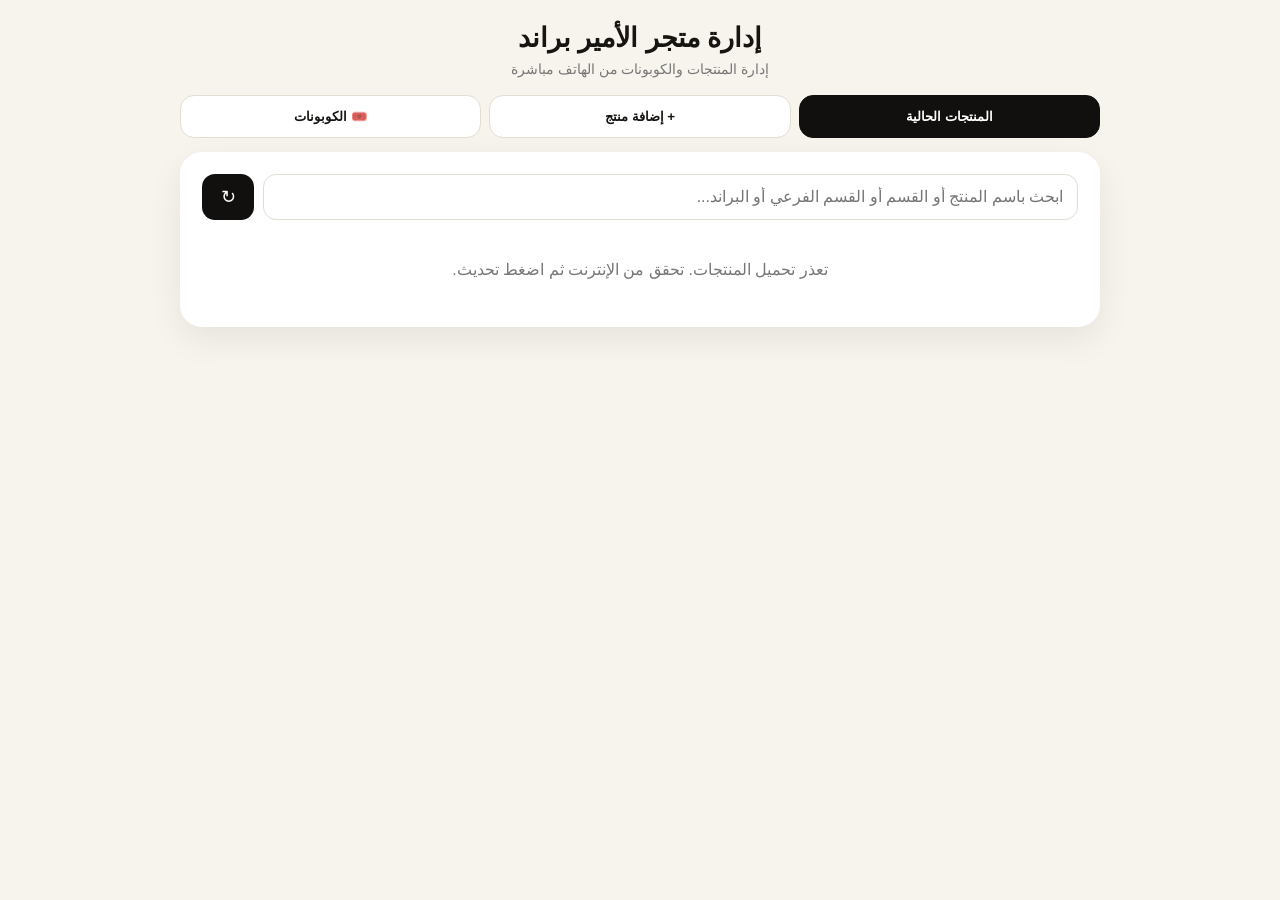
==== admin.html @ 3e689448 "Add subcategory field to product admin" ====
<!DOCTYPE html>
<html lang="ar" dir="rtl">
<head>
<meta charset="UTF-8">
<meta name="viewport" content="width=device-width, initial-scale=1, viewport-fit=cover">
<meta name="apple-mobile-web-app-capable" content="yes">
<meta name="mobile-web-app-capable" content="yes">
<meta name="apple-mobile-web-app-status-bar-style" content="default">
<meta name="apple-mobile-web-app-title" content="إدارة المتجر">
<meta name="theme-color" content="#f7f4ed">
<link rel="apple-touch-icon" sizes="180x180" href="assets/icon-180x180.png?v=10">
<title>إدارة المتجر | الأمير براند</title>
<style>
*{box-sizing:border-box}html{-webkit-text-size-adjust:100%}body{margin:0;padding-top:env(safe-area-inset-top);padding-bottom:env(safe-area-inset-bottom);background:#f7f4ed;color:#171512;font-family:Tahoma,Arial,sans-serif}.container{width:min(920px,calc(100% - 24px));margin:22px auto 55px}.header{text-align:center;margin-bottom:18px}.header h1{margin:0 0 7px;font-size:27px}.header p{margin:0;color:#777;font-size:14px}.tabs{display:grid;grid-template-columns:repeat(3,1fr);gap:8px;margin-bottom:14px}.tab{border:1px solid #e3ddd2;background:#fff;color:#171512;border-radius:14px;padding:13px 8px;font-weight:700;cursor:pointer}.tab.active{background:#11100e;color:#fff;border-color:#11100e}.card{background:#fff;border-radius:22px;padding:22px;box-shadow:0 12px 35px rgba(0,0,0,.07)}.hidden{display:none!important}.field{margin-bottom:17px}label{display:block;margin-bottom:7px;font-weight:bold;font-size:14px}input,textarea{width:100%;border:1px solid #e1ddd5;background:#fff;border-radius:13px;padding:13px 14px;font-size:16px;font-family:inherit;outline:none}input:focus,textarea:focus{border-color:#b68b3d}.combo{position:relative}.combo input{padding-left:50px}.comboBtn{position:absolute;left:3px;top:3px;bottom:3px;width:44px;border:0;border-radius:10px;background:transparent;color:#171512;font-size:20px;cursor:pointer}.comboBtn.open{transform:rotate(180deg)}.comboMenu{position:absolute;z-index:100;top:calc(100% + 5px);right:0;left:0;max-height:240px;overflow:auto;background:#fff;border:1px solid #e1ddd5;border-radius:13px;box-shadow:0 12px 30px rgba(0,0,0,.14);padding:5px}.comboOption{width:100%;border:0;background:#fff;text-align:right;padding:12px;border-radius:9px;font-family:inherit;font-size:15px;cursor:pointer}.comboOption:hover{background:#f4efe7}.comboEmpty{padding:12px;color:#888;text-align:center;font-size:13px}textarea{min-height:110px;resize:vertical}.row{display:grid;grid-template-columns:1fr 1fr;gap:12px}.checks{display:grid;grid-template-columns:1fr 1fr;gap:12px;margin-bottom:18px}.checkBox{display:flex;align-items:center;gap:9px;padding:13px;border:1px solid #eee6d8;background:#faf8f4;border-radius:13px;cursor:pointer}.checkBox input{width:20px;height:20px}.preview{display:none;width:130px;height:130px;object-fit:contain;margin-top:10px;background:#f7f7f7;border-radius:14px;border:1px solid #eee}small{display:block;margin-top:6px;color:#888;line-height:1.6}.primary,.secondary,.editBtn{width:100%;border:0;border-radius:14px;padding:15px;background:#11100e;color:#fff;font-size:17px;font-weight:bold;font-family:inherit;cursor:pointer}.secondary{background:#eee9df;color:#171512;margin-top:9px}.primary:disabled{opacity:.55}.status{display:none;margin-top:16px;padding:13px;border-radius:13px;text-align:center;font-weight:bold}.status.success{display:block;background:#e7f8ed;color:#16743a}.status.error{display:block;background:#ffebeb;color:#b42318}.status.info{display:block;background:#fff4d8;color:#765500}.editTitle{display:flex;align-items:center;justify-content:space-between;gap:12px;margin-bottom:16px}.editTitle h2{font-size:19px;margin:0}.editBadge{background:#fff1c9;color:#765500;border-radius:999px;padding:6px 10px;font-size:12px;font-weight:bold}.toolbar{display:flex;gap:9px;margin-bottom:14px}.toolbar input{flex:1}.refresh{width:auto;min-width:52px;border:0;border-radius:13px;background:#11100e;color:#fff;font-size:18px;cursor:pointer}.products{display:grid;gap:10px}.productItem{display:grid;grid-template-columns:72px minmax(0,1fr) auto;gap:12px;align-items:center;border:1px solid #eee7dc;border-radius:16px;padding:10px;background:#fff}.productItem img{width:72px;height:72px;object-fit:contain;border-radius:12px;background:#f7f7f7}.productInfo{min-width:0}.productInfo h3{margin:0 0 5px;font-size:15px;white-space:nowrap;overflow:hidden;text-overflow:ellipsis}.productMeta{font-size:12px;color:#777;line-height:1.7}.editBtn{width:auto;padding:10px 14px;font-size:14px}.empty,.loader{text-align:center;color:#777;padding:26px 10px}.count{color:#777;font-size:13px;margin:4px 2px 12px}.couponFrame{width:100%;height:1050px;border:0;border-radius:22px;background:#f7f4ed;display:block}.hint{padding:10px 12px;border-radius:12px;background:#fff8e8;color:#6b521f;font-size:13px;margin:-5px 0 16px}
@media(max-width:600px){.container{margin-top:14px}.card{padding:16px}.row{grid-template-columns:1fr}.header h1{font-size:22px}.productItem{grid-template-columns:62px minmax(0,1fr)}.productItem img{width:62px;height:62px}.editBtn{grid-column:1/-1;width:100%}.tabs{position:sticky;top:env(safe-area-inset-top);z-index:20;background:#f7f4ed;padding:4px 0}.tab{font-size:12px;padding:11px 5px}.couponFrame{height:1150px}}
</style>
</head>
<body>
<div class="container">
  <div class="header"><h1>إدارة متجر الأمير براند</h1><p>إدارة المنتجات والكوبونات من الهاتف مباشرة</p></div>
  <div class="tabs">
    <button id="tabProducts" class="tab active" type="button">المنتجات الحالية</button>
    <button id="tabForm" class="tab" type="button">+ إضافة منتج</button>
    <button id="tabCoupons" class="tab" type="button">🎟️ الكوبونات</button>
  </div>

  <section id="productsView" class="card">
    <div class="toolbar"><input id="searchInput" type="search" placeholder="ابحث باسم المنتج أو القسم أو القسم الفرعي أو البراند..."><button id="refreshBtn" class="refresh" type="button">↻</button></div>
    <div id="productCount" class="count"></div>
    <div id="productsList" class="products"><div class="loader">جاري تحميل المنتجات...</div></div>
  </section>

  <section id="formView" class="card hidden">
    <div class="editTitle"><h2 id="formTitle">إضافة منتج جديد</h2><span id="editBadge" class="editBadge hidden">وضع التعديل</span></div>
    <form id="productForm">
      <input id="productId" type="hidden">
      <div class="field"><label>اسم المنتج *</label><input id="name" type="text" required placeholder="مثال: كريم العناية بالقدمين"></div>
      <div class="row"><div class="field"><label>السعر *</label><input id="price" type="number" min="0" required></div><div class="field"><label>السعر القديم</label><input id="old_price" type="number" min="0"></div></div>
      <div class="field"><label>الكمية المتوفرة *</label><input id="stock" type="number" min="0" required value="0"><small>اكتب 0 إذا نفذت الكمية.</small></div>

      <div class="row">
        <div class="field"><label>القسم الرئيسي *</label><div class="combo"><input id="category" type="text" required autocomplete="off" placeholder="مثال: العناية بالجسم"><button id="categoryBtn" class="comboBtn" type="button">⌄</button><div id="categoryMenu" class="comboMenu hidden"></div></div></div>
        <div class="field"><label>القسم الفرعي</label><div class="combo"><input id="sub_category" type="text" autocomplete="off" placeholder="مثال: العناية بالقدمين"><button id="sub_categoryBtn" class="comboBtn" type="button">⌄</button><div id="sub_categoryMenu" class="comboMenu hidden"></div></div></div>
      </div>
      <div class="hint">القسم الفرعي اختياري. مثال: العناية بالجسم ← العناية بالقدمين.</div>
      <div class="field"><label>البراند</label><div class="combo"><input id="brand" type="text" autocomplete="off" placeholder="اكتب براند جديداً أو اختر السابق"><button id="brandBtn" class="comboBtn" type="button">⌄</button><div id="brandMenu" class="comboMenu hidden"></div></div></div>

      <div class="checks"><label class="checkBox"><input id="offer" type="checkbox"><span>عرض خاص</span></label><label class="checkBox"><input id="featured" type="checkbox"><span>منتج مميز</span></label></div>
      <div class="field"><label>ملاحظة الخصم</label><input id="discount_note" type="text"></div>
      <div class="field"><label>رابط الصورة الرئيسية *</label><input id="image" type="url" required placeholder="https://..."><img id="preview" class="preview" alt="معاينة الصورة"></div>
      <div class="field"><label>صور إضافية</label><textarea id="images" placeholder="ضع رابط كل صورة في سطر مستقل"></textarea></div>
      <div class="field"><label>وصف المنتج</label><textarea id="desc"></textarea></div>
      <button id="saveBtn" class="primary" type="submit">+ إضافة المنتج</button>
      <button id="cancelEditBtn" class="secondary hidden" type="button">إلغاء التعديل</button>
      <div id="status" class="status"></div>
    </form>
  </section>

  <section id="couponsView" class="hidden"><iframe id="couponFrame" class="couponFrame" title="إدارة الكوبونات" loading="lazy"></iframe></section>
</div>
<script src="config.js"></script>
<script>
const SCRIPT_URL="https://script.google.com/macros/s/AKfycbwxFs75do4gJ941Agg0x6432z18qPjqkZ0ucutOCkaH-keZfDGP_xCPRhawbVXLIw8Y/exec";
const CSV_URL=(window.STORE_CONFIG&&window.STORE_CONFIG.sheetCsvUrl)||"";
const $=id=>document.getElementById(id);
const form=$("productForm"),saveBtn=$("saveBtn"),statusBox=$("status"),imageInput=$("image"),preview=$("preview"),productsList=$("productsList"),searchInput=$("searchInput"),productCount=$("productCount");
let products=[],editingId="",categoryOptions=[],subCategoryOptions=[],brandOptions=[];
const DEFAULT_CATEGORIES=["العناية بالبشرة","العناية بالجسم","غسولات","فرش مكياج","مكياج","عطور","لوشن جسم","العناية بالشعر"];
const DEFAULT_BRANDS=["SKIN1004","Bioderma","Eucerin","CeraVe","The Ordinary"];

function parseCSV(text){const rows=[];let row=[],cell="",quoted=false;for(let i=0;i<text.length;i++){const c=text[i],n=text[i+1];if(c==='"'&&quoted&&n==='"'){cell+='"';i++;continue}if(c==='"'){quoted=!quoted;continue}if(c===','&&!quoted){row.push(cell);cell="";continue}if((c==='\n'||c==='\r')&&!quoted){if(c==='\r'&&n==='\n')i++;row.push(cell);cell="";if(row.some(v=>v!==""))rows.push(row);row=[];continue}cell+=c}row.push(cell);if(row.some(v=>v!==""))rows.push(row);if(!rows.length)return[];const headers=rows.shift().map(h=>h.trim().toLowerCase());return rows.map(r=>Object.fromEntries(headers.map((h,i)=>[h,(r[i]??"").trim()]))) }
function truthy(v){return /^(1|true|yes|نعم|عرض خاص|active)$/i.test(String(v||"").trim())}
function esc(v){return String(v??"").replace(/[&<>"']/g,m=>({"&":"&amp;","<":"&lt;",">":"&gt;",'"':"&quot;","'":"&#39;"}[m]))}
function normalizeImages(v){return String(v||"").split(/\s*[|;,\n]\s*/).map(x=>x.trim()).filter(Boolean)}
function uniqueSorted(values){return [...new Set(values.map(v=>String(v||"").trim()).filter(Boolean))].sort((a,b)=>a.localeCompare(b,"ar"))}
function money(v){const n=Number(String(v||"").replace(/,/g,""));return Number.isFinite(n)?new Intl.NumberFormat("ar-IQ").format(n)+" د.ع":String(v||"")}

function getSubOptions(){const cat=$("category").value.trim();return uniqueSorted(products.filter(p=>!cat||p.category===cat).map(p=>p.sub_category))}
function updateSuggestions(){categoryOptions=uniqueSorted([...DEFAULT_CATEGORIES,...products.map(p=>p.category)]);brandOptions=uniqueSorted([...DEFAULT_BRANDS,...products.map(p=>p.brand)]);subCategoryOptions=getSubOptions();renderCombo("category",categoryOptions);renderCombo("sub_category",subCategoryOptions);renderCombo("brand",brandOptions)}
function optionsFor(id){return id==="category"?categoryOptions:id==="sub_category"?getSubOptions():brandOptions}
function renderCombo(id,options,filter=""){const menu=$(id+"Menu"),q=filter.trim().toLowerCase(),list=options.filter(v=>!q||v.toLowerCase().includes(q));menu.innerHTML=list.length?list.map(v=>`<button type="button" class="comboOption" data-value="${esc(v)}">${esc(v)}</button>`).join(""):'<div class="comboEmpty">لا توجد نتائج — يمكنك كتابة اسم جديد</div>'}
function toggleCombo(id,force){const menu=$(id+"Menu"),btn=$(id+"Btn"),willOpen=force===undefined?menu.classList.contains("hidden"):force;["category","sub_category","brand"].forEach(x=>{if(x!==id){$(x+"Menu").classList.add("hidden");$(x+"Btn").classList.remove("open")}});menu.classList.toggle("hidden",!willOpen);btn.classList.toggle("open",willOpen);if(willOpen)renderCombo(id,optionsFor(id),$(id).value)}
["category","sub_category","brand"].forEach(id=>{$(id+"Btn").addEventListener("click",()=>toggleCombo(id));$(id).addEventListener("input",()=>{if(id==="category"){subCategoryOptions=getSubOptions();renderCombo("sub_category",subCategoryOptions)}renderCombo(id,optionsFor(id),$(id).value);toggleCombo(id,true)});$(id+"Menu").addEventListener("click",e=>{const o=e.target.closest("[data-value]");if(o){$(id).value=o.dataset.value;toggleCombo(id,false);if(id==="category"){subCategoryOptions=getSubOptions();renderCombo("sub_category",subCategoryOptions)}}})});
document.addEventListener("click",e=>{if(!e.target.closest(".combo")){["category","sub_category","brand"].forEach(id=>toggleCombo(id,false))}});

function showView(which){const views={products:$("productsView"),form:$("formView"),coupons:$("couponsView")};Object.entries(views).forEach(([k,v])=>v.classList.toggle("hidden",k!==which));$("tabProducts").classList.toggle("active",which==="products");$("tabForm").classList.toggle("active",which==="form");$("tabCoupons").classList.toggle("active",which==="coupons");if(which==="coupons"&&!$("couponFrame").src)$("couponFrame").src="coupons-admin.html?embedded=1"}
function setStatus(msg,type="info"){statusBox.textContent=msg;statusBox.className="status "+type}
function clearStatus(){statusBox.className="status";statusBox.style.display="none"}
async function fetchProductsData(){const res=await fetch(CSV_URL+(CSV_URL.includes("?")?"&":"?")+"t="+Date.now(),{cache:"no-store"});if(!res.ok)throw new Error("HTTP "+res.status);return parseCSV(await res.text()).filter(p=>p.id||p.name)}
async function loadProducts(){productsList.innerHTML='<div class="loader">جاري تحميل المنتجات...</div>';productCount.textContent="";try{products=await fetchProductsData();updateSuggestions();renderProducts()}catch(e){console.error(e);updateSuggestions();productsList.innerHTML='<div class="empty">تعذر تحميل المنتجات. تحقق من الإنترنت ثم اضغط تحديث.</div>'}}
async function refreshProductsSilently(){try{products=await fetchProductsData();updateSuggestions();renderProducts()}catch(e){console.error(e)}}
function renderProducts(){const q=searchInput.value.trim().toLowerCase(),list=products.filter(p=>!q||[p.name,p.category,p.sub_category,p.brand,p.id].some(v=>String(v||"").toLowerCase().includes(q)));productCount.textContent=`${list.length} منتج${q?" من أصل "+products.length:""}`;if(!list.length){productsList.innerHTML='<div class="empty">لا توجد منتجات مطابقة.</div>';return}productsList.innerHTML=list.map(p=>`<div class="productItem"><img src="${esc(p.image||"assets/logo.png")}" alt="" onerror="this.src='assets/logo.png'"><div class="productInfo"><h3>${esc(p.name||"بدون اسم")}</h3><div class="productMeta">${esc([p.category,p.sub_category,p.brand].filter(Boolean).join(" • ")||"بدون قسم")}<br>${money(p.price)}${p.stock!==undefined&&p.stock!==""?" • الكمية: "+esc(p.stock):""}</div></div><button class="editBtn" type="button" data-index="${products.indexOf(p)}">تعديل</button></div>`).join("")}
function resetFormMode(){editingId="";form.reset();$("productId").value="";$("stock").value="0";$("formTitle").textContent="إضافة منتج جديد";$("editBadge").classList.add("hidden");$("cancelEditBtn").classList.add("hidden");saveBtn.textContent="+ إضافة المنتج";preview.src="";preview.style.display="none";clearStatus();updateSuggestions()}
function editProduct(p){editingId=String(p.id||"").trim();if(!editingId){alert("هذا المنتج لا يحتوي على ID، لذلك لا يمكن تعديله بأمان.");return}$("productId").value=editingId;$("name").value=p.name||"";$("price").value=p.price||"";$("old_price").value=p.old_price||"";$("stock").value=p.stock===""||p.stock==null?0:p.stock;$("category").value=p.category||"";$("sub_category").value=p.sub_category||"";$("brand").value=p.brand||"";$("offer").checked=truthy(p.offer)||Number(p.old_price)>Number(p.price);$("featured").checked=truthy(p.featured);$("discount_note").value=p.discount_note||"";$("image").value=p.image||"";$("images").value=normalizeImages(p.images).join("\n");$("desc").value=p.desc||"";if(p.image){preview.src=p.image;preview.style.display="block"}else preview.style.display="none";$("formTitle").textContent="تعديل المنتج";$("editBadge").classList.remove("hidden");$("cancelEditBtn").classList.remove("hidden");saveBtn.textContent="حفظ التعديلات";clearStatus();updateSuggestions();showView("form");window.scrollTo({top:0,behavior:"smooth"})}

imageInput.addEventListener("input",function(){const url=this.value.trim();if(url){preview.src=url;preview.style.display="block"}else{preview.src="";preview.style.display="none"}});
preview.addEventListener("error",function(){this.style.display="none"});
$("tabProducts").addEventListener("click",()=>showView("products"));
$("tabForm").addEventListener("click",()=>{resetFormMode();showView("form")});
$("tabCoupons").addEventListener("click",()=>showView("coupons"));
$("cancelEditBtn").addEventListener("click",()=>{resetFormMode();showView("products")});
$("refreshBtn").addEventListener("click",loadProducts);
searchInput.addEventListener("input",renderProducts);
productsList.addEventListener("click",e=>{const b=e.target.closest("[data-index]");if(b)editProduct(products[Number(b.dataset.index)])});

form.addEventListener("submit",async e=>{e.preventDefault();const isEdit=Boolean(editingId);saveBtn.disabled=true;saveBtn.textContent=isEdit?"جاري حفظ التعديلات...":"جاري إضافة المنتج...";clearStatus();const data=new URLSearchParams();data.append("action",isEdit?"update":"add");if(isEdit)data.append("id",editingId);const extraImages=normalizeImages($("images").value).join("|");[["name",$("name").value.trim()],["price",$("price").value],["old_price",$("old_price").value],["stock",$("stock").value],["offer",$("offer").checked?"نعم":""],["discount_note",$("discount_note").value.trim()],["image",imageInput.value.trim()],["images",extraImages],["category",$("category").value.trim()],["sub_category",$("sub_category").value.trim()],["brand",$("brand").value.trim()],["featured",$("featured").checked?"نعم":""],["desc",$("desc").value.trim()]].forEach(([k,v])=>data.append(k,v));try{await fetch(SCRIPT_URL,{method:"POST",body:data,mode:"no-cors"});setStatus(isEdit?"✅ تم إرسال التعديلات إلى Google Sheets":"✅ تم إضافة المنتج إلى Google Sheets","success");resetFormMode();showView("products");setTimeout(refreshProductsSilently,350)}catch(err){console.error(err);setStatus("❌ تعذر الحفظ، حاول مرة أخرى.","error")}saveBtn.disabled=false;saveBtn.textContent=editingId?"حفظ التعديلات":"+ إضافة المنتج"});

updateSuggestions();
loadProducts();
</script>
</body>
</html>
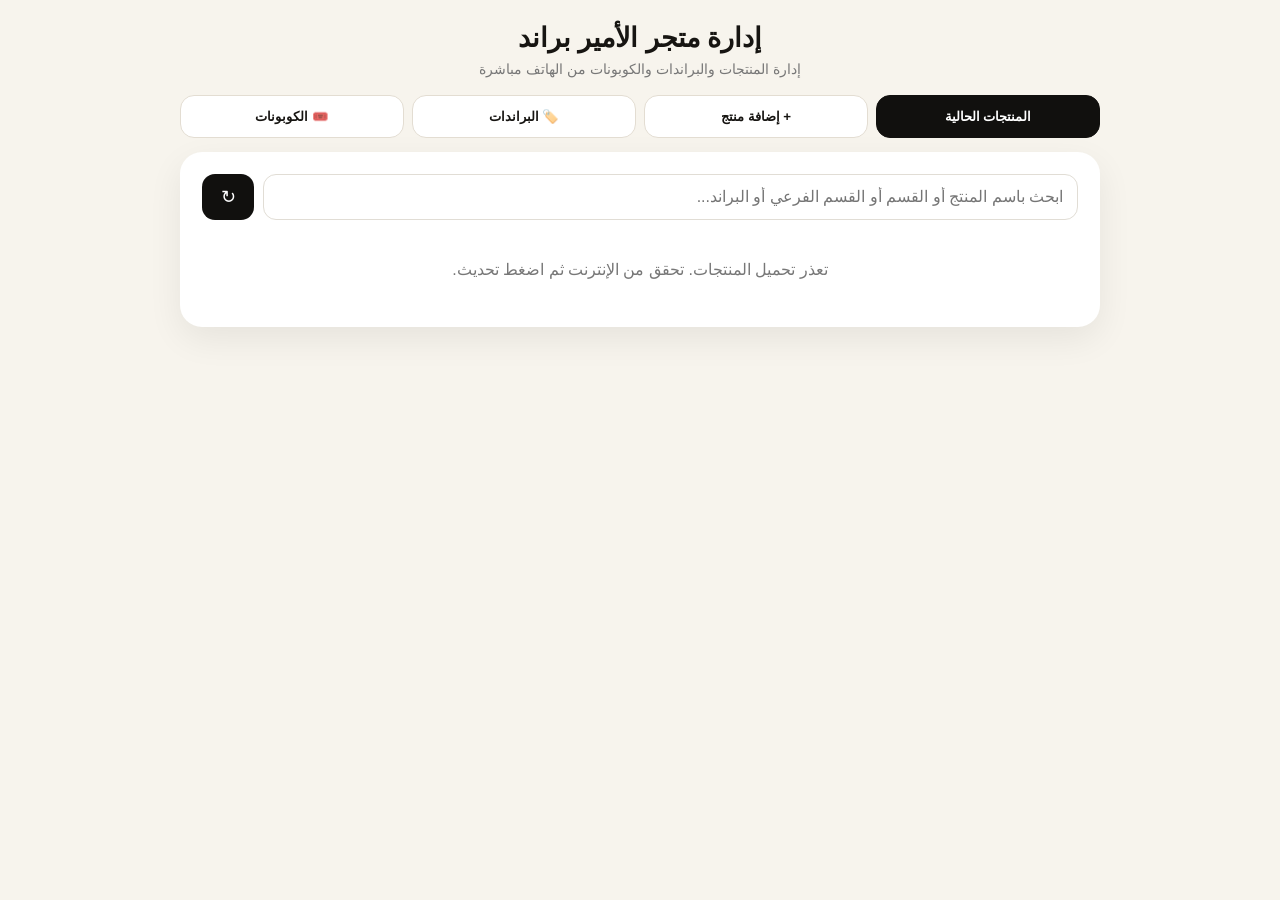
==== commit 68a747a2: "Integrate brand management into admin" ====
--- a/admin.html
+++ b/admin.html
@@ -11,16 +11,17 @@
 <link rel="apple-touch-icon" sizes="180x180" href="assets/icon-180x180.png?v=10">
 <title>إدارة المتجر | الأمير براند</title>
 <style>
-*{box-sizing:border-box}html{-webkit-text-size-adjust:100%}body{margin:0;padding-top:env(safe-area-inset-top);padding-bottom:env(safe-area-inset-bottom);background:#f7f4ed;color:#171512;font-family:Tahoma,Arial,sans-serif}.container{width:min(920px,calc(100% - 24px));margin:22px auto 55px}.header{text-align:center;margin-bottom:18px}.header h1{margin:0 0 7px;font-size:27px}.header p{margin:0;color:#777;font-size:14px}.tabs{display:grid;grid-template-columns:repeat(3,1fr);gap:8px;margin-bottom:14px}.tab{border:1px solid #e3ddd2;background:#fff;color:#171512;border-radius:14px;padding:13px 8px;font-weight:700;cursor:pointer}.tab.active{background:#11100e;color:#fff;border-color:#11100e}.card{background:#fff;border-radius:22px;padding:22px;box-shadow:0 12px 35px rgba(0,0,0,.07)}.hidden{display:none!important}.field{margin-bottom:17px}label{display:block;margin-bottom:7px;font-weight:bold;font-size:14px}input,textarea{width:100%;border:1px solid #e1ddd5;background:#fff;border-radius:13px;padding:13px 14px;font-size:16px;font-family:inherit;outline:none}input:focus,textarea:focus{border-color:#b68b3d}.combo{position:relative}.combo input{padding-left:50px}.comboBtn{position:absolute;left:3px;top:3px;bottom:3px;width:44px;border:0;border-radius:10px;background:transparent;color:#171512;font-size:20px;cursor:pointer}.comboBtn.open{transform:rotate(180deg)}.comboMenu{position:absolute;z-index:100;top:calc(100% + 5px);right:0;left:0;max-height:240px;overflow:auto;background:#fff;border:1px solid #e1ddd5;border-radius:13px;box-shadow:0 12px 30px rgba(0,0,0,.14);padding:5px}.comboOption{width:100%;border:0;background:#fff;text-align:right;padding:12px;border-radius:9px;font-family:inherit;font-size:15px;cursor:pointer}.comboOption:hover{background:#f4efe7}.comboEmpty{padding:12px;color:#888;text-align:center;font-size:13px}textarea{min-height:110px;resize:vertical}.row{display:grid;grid-template-columns:1fr 1fr;gap:12px}.checks{display:grid;grid-template-columns:1fr 1fr;gap:12px;margin-bottom:18px}.checkBox{display:flex;align-items:center;gap:9px;padding:13px;border:1px solid #eee6d8;background:#faf8f4;border-radius:13px;cursor:pointer}.checkBox input{width:20px;height:20px}.preview{display:none;width:130px;height:130px;object-fit:contain;margin-top:10px;background:#f7f7f7;border-radius:14px;border:1px solid #eee}small{display:block;margin-top:6px;color:#888;line-height:1.6}.primary,.secondary,.editBtn{width:100%;border:0;border-radius:14px;padding:15px;background:#11100e;color:#fff;font-size:17px;font-weight:bold;font-family:inherit;cursor:pointer}.secondary{background:#eee9df;color:#171512;margin-top:9px}.primary:disabled{opacity:.55}.status{display:none;margin-top:16px;padding:13px;border-radius:13px;text-align:center;font-weight:bold}.status.success{display:block;background:#e7f8ed;color:#16743a}.status.error{display:block;background:#ffebeb;color:#b42318}.status.info{display:block;background:#fff4d8;color:#765500}.editTitle{display:flex;align-items:center;justify-content:space-between;gap:12px;margin-bottom:16px}.editTitle h2{font-size:19px;margin:0}.editBadge{background:#fff1c9;color:#765500;border-radius:999px;padding:6px 10px;font-size:12px;font-weight:bold}.toolbar{display:flex;gap:9px;margin-bottom:14px}.toolbar input{flex:1}.refresh{width:auto;min-width:52px;border:0;border-radius:13px;background:#11100e;color:#fff;font-size:18px;cursor:pointer}.products{display:grid;gap:10px}.productItem{display:grid;grid-template-columns:72px minmax(0,1fr) auto;gap:12px;align-items:center;border:1px solid #eee7dc;border-radius:16px;padding:10px;background:#fff}.productItem img{width:72px;height:72px;object-fit:contain;border-radius:12px;background:#f7f7f7}.productInfo{min-width:0}.productInfo h3{margin:0 0 5px;font-size:15px;white-space:nowrap;overflow:hidden;text-overflow:ellipsis}.productMeta{font-size:12px;color:#777;line-height:1.7}.editBtn{width:auto;padding:10px 14px;font-size:14px}.empty,.loader{text-align:center;color:#777;padding:26px 10px}.count{color:#777;font-size:13px;margin:4px 2px 12px}.couponFrame{width:100%;height:1050px;border:0;border-radius:22px;background:#f7f4ed;display:block}.hint{padding:10px 12px;border-radius:12px;background:#fff8e8;color:#6b521f;font-size:13px;margin:-5px 0 16px}
-@media(max-width:600px){.container{margin-top:14px}.card{padding:16px}.row{grid-template-columns:1fr}.header h1{font-size:22px}.productItem{grid-template-columns:62px minmax(0,1fr)}.productItem img{width:62px;height:62px}.editBtn{grid-column:1/-1;width:100%}.tabs{position:sticky;top:env(safe-area-inset-top);z-index:20;background:#f7f4ed;padding:4px 0}.tab{font-size:12px;padding:11px 5px}.couponFrame{height:1150px}}
+*{box-sizing:border-box}html{-webkit-text-size-adjust:100%}body{margin:0;padding-top:env(safe-area-inset-top);padding-bottom:env(safe-area-inset-bottom);background:#f7f4ed;color:#171512;font-family:Tahoma,Arial,sans-serif}.container{width:min(920px,calc(100% - 24px));margin:22px auto 55px}.header{text-align:center;margin-bottom:18px}.header h1{margin:0 0 7px;font-size:27px}.header p{margin:0;color:#777;font-size:14px}.tabs{display:grid;grid-template-columns:repeat(4,1fr);gap:8px;margin-bottom:14px}.tab{border:1px solid #e3ddd2;background:#fff;color:#171512;border-radius:14px;padding:13px 8px;font-weight:700;cursor:pointer}.tab.active{background:#11100e;color:#fff;border-color:#11100e}.card{background:#fff;border-radius:22px;padding:22px;box-shadow:0 12px 35px rgba(0,0,0,.07)}.hidden{display:none!important}.field{margin-bottom:17px}label{display:block;margin-bottom:7px;font-weight:bold;font-size:14px}input,textarea{width:100%;border:1px solid #e1ddd5;background:#fff;border-radius:13px;padding:13px 14px;font-size:16px;font-family:inherit;outline:none}input:focus,textarea:focus{border-color:#b68b3d}.combo{position:relative}.combo input{padding-left:50px}.comboBtn{position:absolute;left:3px;top:3px;bottom:3px;width:44px;border:0;border-radius:10px;background:transparent;color:#171512;font-size:20px;cursor:pointer}.comboBtn.open{transform:rotate(180deg)}.comboMenu{position:absolute;z-index:100;top:calc(100% + 5px);right:0;left:0;max-height:240px;overflow:auto;background:#fff;border:1px solid #e1ddd5;border-radius:13px;box-shadow:0 12px 30px rgba(0,0,0,.14);padding:5px}.comboOption{width:100%;border:0;background:#fff;text-align:right;padding:12px;border-radius:9px;font-family:inherit;font-size:15px;cursor:pointer}.comboOption:hover{background:#f4efe7}.comboEmpty{padding:12px;color:#888;text-align:center;font-size:13px}textarea{min-height:110px;resize:vertical}.row{display:grid;grid-template-columns:1fr 1fr;gap:12px}.checks{display:grid;grid-template-columns:1fr 1fr;gap:12px;margin-bottom:18px}.checkBox{display:flex;align-items:center;gap:9px;padding:13px;border:1px solid #eee6d8;background:#faf8f4;border-radius:13px;cursor:pointer}.checkBox input{width:20px;height:20px}.preview{display:none;width:130px;height:130px;object-fit:contain;margin-top:10px;background:#f7f7f7;border-radius:14px;border:1px solid #eee}small{display:block;margin-top:6px;color:#888;line-height:1.6}.primary,.secondary,.editBtn{width:100%;border:0;border-radius:14px;padding:15px;background:#11100e;color:#fff;font-size:17px;font-weight:bold;font-family:inherit;cursor:pointer}.secondary{background:#eee9df;color:#171512;margin-top:9px}.primary:disabled{opacity:.55}.status{display:none;margin-top:16px;padding:13px;border-radius:13px;text-align:center;font-weight:bold}.status.success{display:block;background:#e7f8ed;color:#16743a}.status.error{display:block;background:#ffebeb;color:#b42318}.status.info{display:block;background:#fff4d8;color:#765500}.editTitle{display:flex;align-items:center;justify-content:space-between;gap:12px;margin-bottom:16px}.editTitle h2{font-size:19px;margin:0}.editBadge{background:#fff1c9;color:#765500;border-radius:999px;padding:6px 10px;font-size:12px;font-weight:bold}.toolbar{display:flex;gap:9px;margin-bottom:14px}.toolbar input{flex:1}.refresh{width:auto;min-width:52px;border:0;border-radius:13px;background:#11100e;color:#fff;font-size:18px;cursor:pointer}.products{display:grid;gap:10px}.productItem{display:grid;grid-template-columns:72px minmax(0,1fr) auto;gap:12px;align-items:center;border:1px solid #eee7dc;border-radius:16px;padding:10px;background:#fff}.productItem img{width:72px;height:72px;object-fit:contain;border-radius:12px;background:#f7f7f7}.productInfo{min-width:0}.productInfo h3{margin:0 0 5px;font-size:15px;white-space:nowrap;overflow:hidden;text-overflow:ellipsis}.productMeta{font-size:12px;color:#777;line-height:1.7}.editBtn{width:auto;padding:10px 14px;font-size:14px}.empty,.loader{text-align:center;color:#777;padding:26px 10px}.count{color:#777;font-size:13px;margin:4px 2px 12px}.couponFrame,.brandFrame{width:100%;height:1050px;border:0;border-radius:22px;background:#f7f4ed;display:block}.hint{padding:10px 12px;border-radius:12px;background:#fff8e8;color:#6b521f;font-size:13px;margin:-5px 0 16px}
+@media(max-width:600px){.container{margin-top:14px}.card{padding:16px}.row{grid-template-columns:1fr}.header h1{font-size:22px}.productItem{grid-template-columns:62px minmax(0,1fr)}.productItem img{width:62px;height:62px}.editBtn{grid-column:1/-1;width:100%}.tabs{position:sticky;top:env(safe-area-inset-top);z-index:20;background:#f7f4ed;padding:4px 0;grid-template-columns:repeat(2,1fr)}.tab{font-size:12px;padding:11px 5px}.couponFrame,.brandFrame{height:1150px}}
 </style>
 </head>
 <body>
 <div class="container">
-  <div class="header"><h1>إدارة متجر الأمير براند</h1><p>إدارة المنتجات والكوبونات من الهاتف مباشرة</p></div>
+  <div class="header"><h1>إدارة متجر الأمير براند</h1><p>إدارة المنتجات والبراندات والكوبونات من الهاتف مباشرة</p></div>
   <div class="tabs">
     <button id="tabProducts" class="tab active" type="button">المنتجات الحالية</button>
     <button id="tabForm" class="tab" type="button">+ إضافة منتج</button>
+    <button id="tabBrands" class="tab" type="button">🏷️ البراندات</button>
     <button id="tabCoupons" class="tab" type="button">🎟️ الكوبونات</button>
   </div>
 
@@ -43,7 +44,7 @@
         <div class="field"><label>القسم الفرعي</label><div class="combo"><input id="sub_category" type="text" autocomplete="off" placeholder="مثال: العناية بالقدمين"><button id="sub_categoryBtn" class="comboBtn" type="button">⌄</button><div id="sub_categoryMenu" class="comboMenu hidden"></div></div></div>
       </div>
       <div class="hint">القسم الفرعي اختياري. مثال: العناية بالجسم ← العناية بالقدمين.</div>
-      <div class="field"><label>البراند</label><div class="combo"><input id="brand" type="text" autocomplete="off" placeholder="اكتب براند جديداً أو اختر السابق"><button id="brandBtn" class="comboBtn" type="button">⌄</button><div id="brandMenu" class="comboMenu hidden"></div></div></div>
+      <div class="field"><label>البراند</label><div class="combo"><input id="brand" type="text" autocomplete="off" placeholder="ابحث في البراندات السابقة أو اكتب براند جديد"><button id="brandBtn" class="comboBtn" type="button">⌄</button><div id="brandMenu" class="comboMenu hidden"></div></div><small>اضغط السهم لعرض البراندات السابقة، أو ابدأ بالكتابة للبحث، ويمكنك كتابة اسم براند جديد مباشرة.</small></div>
 
       <div class="checks"><label class="checkBox"><input id="offer" type="checkbox"><span>عرض خاص</span></label><label class="checkBox"><input id="featured" type="checkbox"><span>منتج مميز</span></label></div>
       <div class="field"><label>ملاحظة الخصم</label><input id="discount_note" type="text"></div>
@@ -56,6 +57,7 @@
     </form>
   </section>
 
+  <section id="brandsView" class="hidden"><iframe id="brandFrame" class="brandFrame" title="إدارة البراندات" loading="lazy"></iframe></section>
   <section id="couponsView" class="hidden"><iframe id="couponFrame" class="couponFrame" title="إدارة الكوبونات" loading="lazy"></iframe></section>
 </div>
 <script src="config.js"></script>
@@ -64,7 +66,7 @@
 const CSV_URL=(window.STORE_CONFIG&&window.STORE_CONFIG.sheetCsvUrl)||"";
 const $=id=>document.getElementById(id);
 const form=$("productForm"),saveBtn=$("saveBtn"),statusBox=$("status"),imageInput=$("image"),preview=$("preview"),productsList=$("productsList"),searchInput=$("searchInput"),productCount=$("productCount");
-let products=[],editingId="",categoryOptions=[],subCategoryOptions=[],brandOptions=[];
+let products=[],editingId="",categoryOptions=[],subCategoryOptions=[],brandOptions=[],savedBrandNames=[];
 const DEFAULT_CATEGORIES=["العناية بالبشرة","العناية بالجسم","غسولات","فرش مكياج","مكياج","عطور","لوشن جسم","العناية بالشعر"];
 const DEFAULT_BRANDS=["SKIN1004","Bioderma","Eucerin","CeraVe","The Ordinary"];
 
@@ -76,17 +78,18 @@
 function money(v){const n=Number(String(v||"").replace(/,/g,""));return Number.isFinite(n)?new Intl.NumberFormat("ar-IQ").format(n)+" د.ع":String(v||"")}
 
 function getSubOptions(){const cat=$("category").value.trim();return uniqueSorted(products.filter(p=>!cat||p.category===cat).map(p=>p.sub_category))}
-function updateSuggestions(){categoryOptions=uniqueSorted([...DEFAULT_CATEGORIES,...products.map(p=>p.category)]);brandOptions=uniqueSorted([...DEFAULT_BRANDS,...products.map(p=>p.brand)]);subCategoryOptions=getSubOptions();renderCombo("category",categoryOptions);renderCombo("sub_category",subCategoryOptions);renderCombo("brand",brandOptions)}
+function updateSuggestions(){categoryOptions=uniqueSorted([...DEFAULT_CATEGORIES,...products.map(p=>p.category)]);brandOptions=uniqueSorted([...DEFAULT_BRANDS,...savedBrandNames,...products.map(p=>p.brand)]);subCategoryOptions=getSubOptions();renderCombo("category",categoryOptions);renderCombo("sub_category",subCategoryOptions);renderCombo("brand",brandOptions)}
 function optionsFor(id){return id==="category"?categoryOptions:id==="sub_category"?getSubOptions():brandOptions}
 function renderCombo(id,options,filter=""){const menu=$(id+"Menu"),q=filter.trim().toLowerCase(),list=options.filter(v=>!q||v.toLowerCase().includes(q));menu.innerHTML=list.length?list.map(v=>`<button type="button" class="comboOption" data-value="${esc(v)}">${esc(v)}</button>`).join(""):'<div class="comboEmpty">لا توجد نتائج — يمكنك كتابة اسم جديد</div>'}
 function toggleCombo(id,force){const menu=$(id+"Menu"),btn=$(id+"Btn"),willOpen=force===undefined?menu.classList.contains("hidden"):force;["category","sub_category","brand"].forEach(x=>{if(x!==id){$(x+"Menu").classList.add("hidden");$(x+"Btn").classList.remove("open")}});menu.classList.toggle("hidden",!willOpen);btn.classList.toggle("open",willOpen);if(willOpen)renderCombo(id,optionsFor(id),$(id).value)}
 ["category","sub_category","brand"].forEach(id=>{$(id+"Btn").addEventListener("click",()=>toggleCombo(id));$(id).addEventListener("input",()=>{if(id==="category"){subCategoryOptions=getSubOptions();renderCombo("sub_category",subCategoryOptions)}renderCombo(id,optionsFor(id),$(id).value);toggleCombo(id,true)});$(id+"Menu").addEventListener("click",e=>{const o=e.target.closest("[data-value]");if(o){$(id).value=o.dataset.value;toggleCombo(id,false);if(id==="category"){subCategoryOptions=getSubOptions();renderCombo("sub_category",subCategoryOptions)}}})});
 document.addEventListener("click",e=>{if(!e.target.closest(".combo")){["category","sub_category","brand"].forEach(id=>toggleCombo(id,false))}});
 
-function showView(which){const views={products:$("productsView"),form:$("formView"),coupons:$("couponsView")};Object.entries(views).forEach(([k,v])=>v.classList.toggle("hidden",k!==which));$("tabProducts").classList.toggle("active",which==="products");$("tabForm").classList.toggle("active",which==="form");$("tabCoupons").classList.toggle("active",which==="coupons");if(which==="coupons"&&!$("couponFrame").src)$("couponFrame").src="coupons-admin.html?embedded=1"}
+function showView(which){const views={products:$("productsView"),form:$("formView"),brands:$("brandsView"),coupons:$("couponsView")};Object.entries(views).forEach(([k,v])=>v.classList.toggle("hidden",k!==which));$("tabProducts").classList.toggle("active",which==="products");$("tabForm").classList.toggle("active",which==="form");$("tabBrands").classList.toggle("active",which==="brands");$("tabCoupons").classList.toggle("active",which==="coupons");if(which==="brands"&&!$("brandFrame").src)$("brandFrame").src="brands-admin.html?embedded=1";if(which==="coupons"&&!$("couponFrame").src)$("couponFrame").src="coupons-admin.html?embedded=1"}
 function setStatus(msg,type="info"){statusBox.textContent=msg;statusBox.className="status "+type}
 function clearStatus(){statusBox.className="status";statusBox.style.display="none"}
 async function fetchProductsData(){const res=await fetch(CSV_URL+(CSV_URL.includes("?")?"&":"?")+"t="+Date.now(),{cache:"no-store"});if(!res.ok)throw new Error("HTTP "+res.status);return parseCSV(await res.text()).filter(p=>p.id||p.name)}
+async function loadSavedBrands(){try{const res=await fetch(SCRIPT_URL+"?action=brands&t="+Date.now(),{cache:"no-store"});if(!res.ok)return;const data=await res.json();savedBrandNames=Array.isArray(data.brands)?data.brands.map(b=>String(b.name||"").trim()).filter(Boolean):[];updateSuggestions()}catch(e){console.warn("Brands list unavailable",e)}}
 async function loadProducts(){productsList.innerHTML='<div class="loader">جاري تحميل المنتجات...</div>';productCount.textContent="";try{products=await fetchProductsData();updateSuggestions();renderProducts()}catch(e){console.error(e);updateSuggestions();productsList.innerHTML='<div class="empty">تعذر تحميل المنتجات. تحقق من الإنترنت ثم اضغط تحديث.</div>'}}
 async function refreshProductsSilently(){try{products=await fetchProductsData();updateSuggestions();renderProducts()}catch(e){console.error(e)}}
 function renderProducts(){const q=searchInput.value.trim().toLowerCase(),list=products.filter(p=>!q||[p.name,p.category,p.sub_category,p.brand,p.id].some(v=>String(v||"").toLowerCase().includes(q)));productCount.textContent=`${list.length} منتج${q?" من أصل "+products.length:""}`;if(!list.length){productsList.innerHTML='<div class="empty">لا توجد منتجات مطابقة.</div>';return}productsList.innerHTML=list.map(p=>`<div class="productItem"><img src="${esc(p.image||"assets/logo.png")}" alt="" onerror="this.src='assets/logo.png'"><div class="productInfo"><h3>${esc(p.name||"بدون اسم")}</h3><div class="productMeta">${esc([p.category,p.sub_category,p.brand].filter(Boolean).join(" • ")||"بدون قسم")}<br>${money(p.price)}${p.stock!==undefined&&p.stock!==""?" • الكمية: "+esc(p.stock):""}</div></div><button class="editBtn" type="button" data-index="${products.indexOf(p)}">تعديل</button></div>`).join("")}
@@ -97,16 +100,18 @@
 preview.addEventListener("error",function(){this.style.display="none"});
 $("tabProducts").addEventListener("click",()=>showView("products"));
 $("tabForm").addEventListener("click",()=>{resetFormMode();showView("form")});
+$("tabBrands").addEventListener("click",()=>{showView("brands");loadSavedBrands()});
 $("tabCoupons").addEventListener("click",()=>showView("coupons"));
 $("cancelEditBtn").addEventListener("click",()=>{resetFormMode();showView("products")});
-$("refreshBtn").addEventListener("click",loadProducts);
+$("refreshBtn").addEventListener("click",()=>{loadProducts();loadSavedBrands()});
 searchInput.addEventListener("input",renderProducts);
 productsList.addEventListener("click",e=>{const b=e.target.closest("[data-index]");if(b)editProduct(products[Number(b.dataset.index)])});
 
-form.addEventListener("submit",async e=>{e.preventDefault();const isEdit=Boolean(editingId);saveBtn.disabled=true;saveBtn.textContent=isEdit?"جاري حفظ التعديلات...":"جاري إضافة المنتج...";clearStatus();const data=new URLSearchParams();data.append("action",isEdit?"update":"add");if(isEdit)data.append("id",editingId);const extraImages=normalizeImages($("images").value).join("|");[["name",$("name").value.trim()],["price",$("price").value],["old_price",$("old_price").value],["stock",$("stock").value],["offer",$("offer").checked?"نعم":""],["discount_note",$("discount_note").value.trim()],["image",imageInput.value.trim()],["images",extraImages],["category",$("category").value.trim()],["sub_category",$("sub_category").value.trim()],["brand",$("brand").value.trim()],["featured",$("featured").checked?"نعم":""],["desc",$("desc").value.trim()]].forEach(([k,v])=>data.append(k,v));try{await fetch(SCRIPT_URL,{method:"POST",body:data,mode:"no-cors"});setStatus(isEdit?"✅ تم إرسال التعديلات إلى Google Sheets":"✅ تم إضافة المنتج إلى Google Sheets","success");resetFormMode();showView("products");setTimeout(refreshProductsSilently,350)}catch(err){console.error(err);setStatus("❌ تعذر الحفظ، حاول مرة أخرى.","error")}saveBtn.disabled=false;saveBtn.textContent=editingId?"حفظ التعديلات":"+ إضافة المنتج"});
+form.addEventListener("submit",async e=>{e.preventDefault();const isEdit=Boolean(editingId);saveBtn.disabled=true;saveBtn.textContent=isEdit?"جاري حفظ التعديلات...":"جاري إضافة المنتج...";clearStatus();const data=new URLSearchParams();data.append("action",isEdit?"update":"add");if(isEdit)data.append("id",editingId);const extraImages=normalizeImages($("images").value).join("|");[["name",$("name").value.trim()],["price",$("price").value],["old_price",$("old_price").value],["stock",$("stock").value],["offer",$("offer").checked?"نعم":""],["discount_note",$("discount_note").value.trim()],["image",imageInput.value.trim()],["images",extraImages],["category",$("category").value.trim()],["sub_category",$("sub_category").value.trim()],["brand",$("brand").value.trim()],["featured",$("featured").checked?"نعم":""],["desc",$("desc").value.trim()]].forEach(([k,v])=>data.append(k,v));try{await fetch(SCRIPT_URL,{method:"POST",body:data,mode:"no-cors"});setStatus(isEdit?"✅ تم إرسال التعديلات إلى Google Sheets":"✅ تم إضافة المنتج إلى Google Sheets","success");resetFormMode();showView("products");setTimeout(()=>{refreshProductsSilently();loadSavedBrands()},350)}catch(err){console.error(err);setStatus("❌ تعذر الحفظ، حاول مرة أخرى.","error")}saveBtn.disabled=false;saveBtn.textContent=editingId?"حفظ التعديلات":"+ إضافة المنتج"});
 
 updateSuggestions();
 loadProducts();
+loadSavedBrands();
 </script>
 </body>
 </html>
